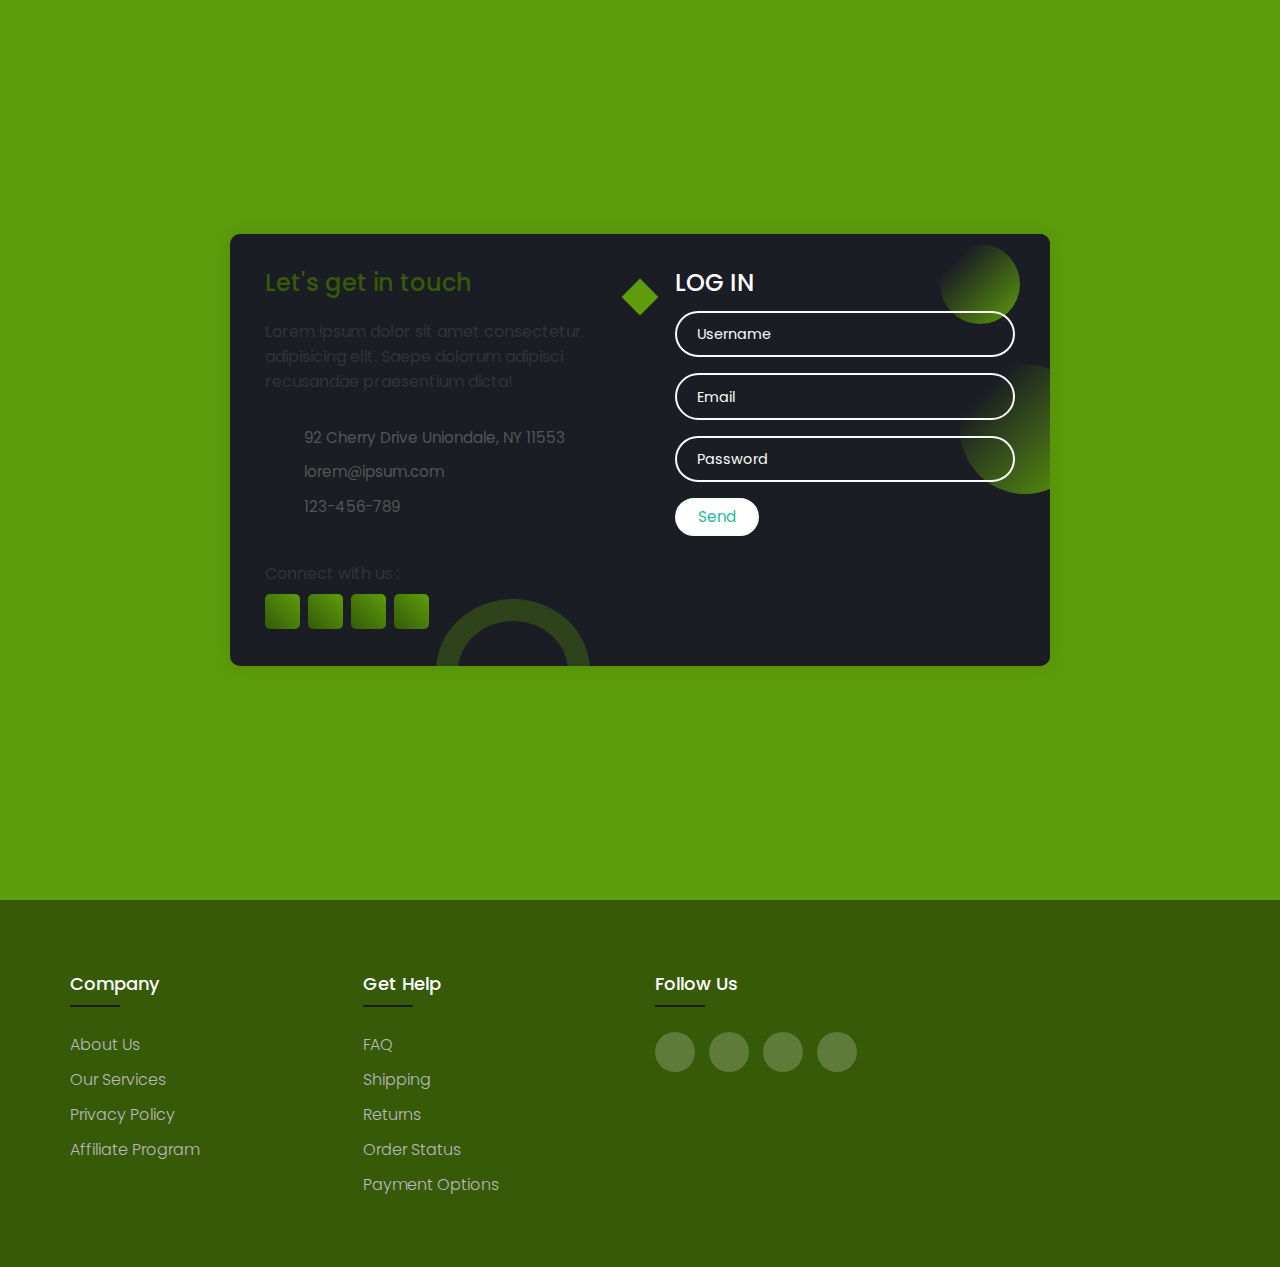
==== GastronomyWeb/contactus.html @ 0c78320f "a" ====
<!DOCTYPE html>
<html lang="en">
<head>
    <meta charset="UTF-8">
    <meta http-equiv="X-UA-Compatible" content="IE=edge">
    <link rel="stylesheet" href="cstyle.css">
    <meta name="viewport" content="width=device-width, initial-scale=1.0">
    <title>Document</title>
</head>
<body>
  <div class="container1">
    <span class="big-circle"></span>
    <img src="img/shape.png" class="square" alt="" />
    <div class="form">
      <div class="contact-info">
        <h3 class="title">Let's get in touch</h3>
        <p class="text">
          Lorem ipsum dolor sit amet consectetur adipisicing elit. Saepe
          dolorum adipisci recusandae praesentium dicta!
        </p>

        <div class="info">
          <div class="information">
            <img src="img/location.png" class="icon" alt="" />
            <p>92 Cherry Drive Uniondale, NY 11553</p>
          </div>
          <div class="information">
            <img src="img/email.png" class="icon" alt="" />
            <p>lorem@ipsum.com</p>
          </div>
          <div class="information">
            <img src="img/phone.png" class="icon" alt="" />
            <p>123-456-789</p>
          </div>
        </div>

        <div class="social-media">
          <p>Connect with us :</p>
          <div class="social-icons">
            <a href="#">
              <i class="fab fa-facebook-f"></i>
            </a>
            <a href="#">
              <i class="fab fa-twitter"></i>
            </a>
            <a href="#">
              <i class="fab fa-instagram"></i>
            </a>
            <a href="#">
              <i class="fab fa-linkedin-in"></i>
            </a>
          </div>
        </div>
      </div>

      <div class="contact-form">
        <span class="circle one"></span>
        <span class="circle two"></span>

        <form action="index.html" autocomplete="off">
          <h3 class="title">LOG IN</h3>
          <div class="input-container">
            <input type="text" name="name" class="input" required />
            <label for="">Username</label>
            <span>Username</span>
          </div>
          <div class="input-container">
            <input type="email" name="email" class="input" required/>
            <label for="">Email</label>
            <span>Email</span>
          </div>
          <div class="input-container">
            <input type="password" name="password" class="input"  required/>
            <label for="">Password</label>
            <span>Password</span>
          </div>
          <!-- <div class="input-container textarea">
            <textarea name="message" class="input" required></textarea>
            <label for="">Message</label>
            <span>Message</span>
          </div> -->
          <input type="submit" value="Send" class="btn" />
        </form>
      </div>
    </div>
  </div>

  <script src="app.js"></script>
  <footer class="footer">
    <div class="container">
      <div class="row">
        <div class="footer-col">
          <h4>company</h4>
          <ul>
            <li><a href="#">about us</a></li>
            <li><a href="#">our services</a></li>
            <li><a href="#">privacy policy</a></li>
            <li><a href="#">affiliate program</a></li>
          </ul>
        </div>
        <div class="footer-col">
          <h4>get help</h4>
          <ul>
            <li><a href="#">FAQ</a></li>
            <li><a href="#">shipping</a></li>
            <li><a href="#">returns</a></li>
            <li><a href="#">order status</a></li>
            <li><a href="#">payment options</a></li>
          </ul>
        </div>
        <!-- <div class="footer-col">
          <h4>online shop</h4>
          <ul>
            <li><a href="#">watch</a></li>
            <li><a href="#">bag</a></li>
            <li><a href="#">shoes</a></li>
            <li><a href="#">dress</a></li>
          </ul>
        </div> -->
        <div class="footer-col">
          <h4>follow us</h4>
          <div class="social-links">
            <a href="#"><i class="fab fa-facebook-f"></i></a>
            <a href="#"><i class="fab fa-twitter"></i></a>
            <a href="#"><i class="fab fa-instagram"></i></a>
            <a href="#"><i class="fab fa-linkedin-in"></i></a>
          </div>
        </div>
      </div>
    </div>
 </footer>
</body>
</html>
---- GastronomyWeb/cstyle.css ----
@import url("https://fonts.googleapis.com/css2?family=Poppins:wght@100;200;300;400;500;600;700;800&display=swap");

* {
  margin: 0;
  padding: 0;
  box-sizing: border-box;
}

body,
input,
textarea {
  font-family: "Poppins", sans-serif;
}

.container1 {
  position: relative;
  width: 100%;
  min-height: 100vh;
  padding: 2rem;
  background-color: #5d9d0b;
  overflow: hidden;
  display: flex;
  align-items: center;
  justify-content: center;
}

.form {
  width: 100%;
  max-width: 820px;
  background-color: #1b1d24;
  border-radius: 10px;
  box-shadow: 0 0 20px 1px rgba(0, 0, 0, 0.1);
  z-index: 1000;
  overflow: hidden;
  display: grid;
  grid-template-columns: repeat(2, 1fr);
}

.contact-form {
  background-color: #1b1d24;
  position: relative;
}

.circle {
  border-radius: 50%;
  background: linear-gradient(135deg, transparent 20%, #5d9d0b);
  position: absolute;
}

.circle.one {
  width: 130px;
  height: 130px;
  top: 130px;
  right: -40px;
}

.circle.two {
  width: 80px;
  height: 80px;
  top: 10px;
  right: 30px;
}

.contact-form:before {
  content: "";
  position: absolute;
  width: 26px;
  height: 26px;
  background-color: #5d9d0b;
  transform: rotate(45deg);
  top: 50px;
  left: -13px;
}

form {
  padding: 2.3rem 2.2rem;
  z-index: 10;
  overflow: hidden;
  position: relative;
}

.title {
  color: #fff;
  font-weight: 500;
  font-size: 1.5rem;
  line-height: 1;
  margin-bottom: 0.7rem;
}

.input-container {
  position: relative;
  margin: 1rem 0;
}

.input {
  width: 100%;
  outline: none;
  border: 2px solid #fafafa;
  background: none;
  padding: 0.6rem 1.2rem;
  color: #fff;
  font-weight: 500;
  font-size: 0.95rem;
  letter-spacing: 0.5px;
  border-radius: 25px;
  transition: 0.3s;
}

textarea.input {
  padding: 0.8rem 1.2rem;
  min-height: 150px;
  border-radius: 22px;
  resize: none;
  overflow-y: auto;
}

.input-container label {
  position: absolute;
  top: 50%;
  left: 15px;
  transform: translateY(-50%);
  padding: 0 0.4rem;
  color: #fafafa;
  font-size: 0.9rem;
  font-weight: 400;
  pointer-events: none;
  z-index: 1000;
  transition: 0.5s;
}

.input-container.textarea label {
  top: 1rem;
  transform: translateY(0);
}

.btn {
  padding: 0.6rem 1.3rem;
  background-color: #fff;
  border: 2px solid #fafafa;
  font-size: 0.95rem;
  color: #1abc9c;
  line-height: 1;
  border-radius: 25px;
  outline: none;
  cursor: pointer;
  transition: 0.3s;
  margin: 0;
}

.btn:hover {
  background-color: transparent;
  color: #fff;
}

.input-container span {
  position: absolute;
  top: 0;
  left: 25px;
  transform: translateY(-50%);
  font-size: 0.8rem;
  padding: 0 0.4rem;
  color: transparent;
  pointer-events: none;
  z-index: 500;
}

.input-container span:before,
.input-container span:after {
  content: "";
  position: absolute;
  width: 10%;
  opacity: 0;
  transition: 0.3s;
  height: 5px;
  background-color: #5d9d0b;
  top: 50%;
  transform: translateY(-50%);
}

.input-container span:before {
  left: 50%;
}

.input-container span:after {
  right: 50%;
}

.input-container.focus label {
  top: 0;
  transform: translateY(-50%);
  left: 25px;
  font-size: 0.8rem;
}

.input-container.focus span:before,
.input-container.focus span:after {
  width: 50%;
  opacity: 1;
}

.contact-info {
  padding: 2.3rem 2.2rem;
  position: relative;
}

.contact-info .title {
  color: #365a08;
}

.text {
  color: #333;
  margin: 1.5rem 0 2rem 0;
}

.information {
  display: flex;
  color: #555;
  margin: 0.7rem 0;
  align-items: center;
  font-size: 0.95rem;
}

.icon {
  width: 28px;
  margin-right: 0.7rem;
}

.social-media {
  padding: 2rem 0 0 0;
}

.social-media p {
  color: #333;
}

.social-icons {
  display: flex;
  margin-top: 0.5rem;
}

.social-icons a {
  width: 35px;
  height: 35px;
  border-radius: 5px;
  background: linear-gradient(45deg, #365a08, #5d9d0b);
  color: #fff;
  text-align: center;
  line-height: 35px;
  margin-right: 0.5rem;
  transition: 0.3s;
}

.social-icons a:hover {
  transform: scale(1.05);
}

.contact-info:before {
  content: "";
  position: absolute;
  width: 110px;
  height: 100px;
  border: 22px solid #5d9d0b;
  border-radius: 50%;
  bottom: -77px;
  right: 50px;
  opacity: 0.3;
}

/* .big-circle {
  position: absolute;
  width: 500px;
  height: 500px;
  border-radius: 50%;
  background: linear-gradient(to bottom, #365a08, #1b1d24);
  bottom: 50%;
  right: 50%;
  transform: translate(-40%, 38%);
} */

.big-circle:after {
  content: "";
  position: absolute;
  width: 360px;
  height: 360px;
  background-color: #fafafa;
  border-radius: 50%;
  top: calc(50% - 180px);
  left: calc(50% - 180px);
}

.square {
  position: absolute;
  height: 400px;
  top: 50%;
  left: 50%;
  transform: translate(181%, 11%);
  opacity: 0.2;
}

@media (max-width: 850px) {
  .form {
    grid-template-columns: 1fr;
  }

  .contact-info:before {
    bottom: initial;
    top: -75px;
    right: 65px;
    transform: scale(0.95);
  }

  .contact-form:before {
    top: -13px;
    left: initial;
    right: 70px;
  }

  .square {
    transform: translate(140%, 43%);
    height: 350px;
  }

  .big-circle {
    bottom: 75%;
    transform: scale(0.9) translate(-40%, 30%);
    right: 50%;
  }

  .text {
    margin: 1rem 0 1.5rem 0;
  }

  .social-media {
    padding: 1.5rem 0 0 0;
  }
}

@media (max-width: 480px) {
  .container {
    padding: 1.5rem;
  }

  .contact-info:before {
    display: none;
  }

  .square,
  .big-circle {
    display: none;
  }

  form,
  .contact-info {
    padding: 1.7rem 1.6rem;
  }

  .text,
  .information,
  .social-media p {
    font-size: 0.8rem;
  }

  .title {
    font-size: 1.15rem;
  }

  .social-icons a {
    width: 30px;
    height: 30px;
    line-height: 30px;
  }

  .icon {
    width: 23px;
  }

  .input {
    padding: 0.45rem 1.2rem;
  }

  .btn {
    padding: 0.45rem 1.2rem;
  }
}
/* Footer  */
.container{
	max-width: 1170px;
	margin:auto;
}
.row{
	display: flex;
	flex-wrap: wrap;
}
ul{
	list-style: none;
}
.footer{
	background-color: #365a08;
    padding: 70px 0;
}
.footer-col{
   width: 25%;
   padding: 0 15px;
}
.footer-col h4{
	font-size: 18px;
	color: #ffffff;
	text-transform: capitalize;
	margin-bottom: 35px;
	font-weight: 500;
	position: relative;
}
.footer-col h4::before{
	content: '';
	position: absolute;
	left:0;
	bottom: -10px;
	background-color: #1b1d24;
	height: 2px;
	box-sizing: border-box;
	width: 50px;
}
.footer-col ul li:not(:last-child){
	margin-bottom: 10px;
}
.footer-col ul li a{
	font-size: 16px;
	text-transform: capitalize;
	color: #ffffff;
	text-decoration: none;
	font-weight: 300;
	color: #bbbbbb;
	display: block;
	transition: all 0.3s ease;
}
.footer-col ul li a:hover{
	color: #ffffff;
	padding-left: 8px;
}
.footer-col .social-links a{
	display: inline-block;
	height: 40px;
	width: 40px;
	background-color: rgba(255,255,255,0.2);
	margin:0 10px 10px 0;
	text-align: center;
	line-height: 40px;
	border-radius: 50%;
	color: #ffffff;
	transition: all 0.5s ease;
}
.footer-col .social-links a:hover{
	color: #24262b;
	background-color: #ffffff;
}

/*responsive*/
@media(max-width: 767px){
  .footer-col{
    width: 50%;
    margin-bottom: 30px;
}
}
@media(max-width: 574px){
  .footer-col{
    width: 100%;
}
}
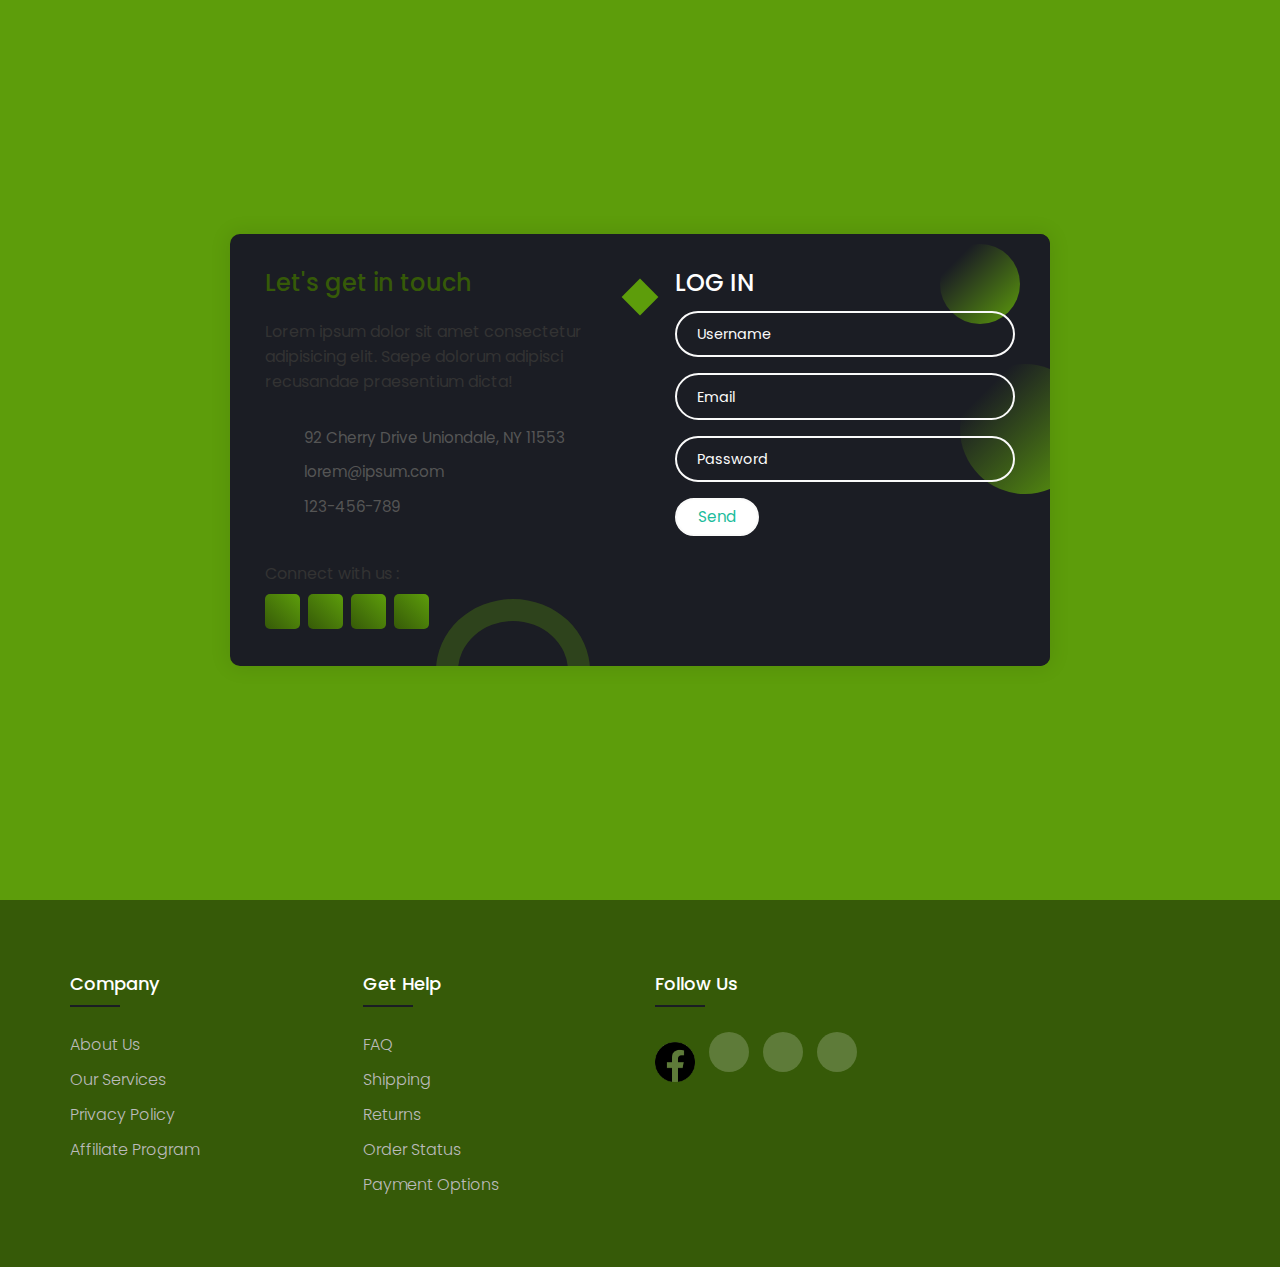
==== commit 527bae68: "icons" ====
--- a/GastronomyWeb/contactus.html
+++ b/GastronomyWeb/contactus.html
@@ -120,7 +120,7 @@
         <div class="footer-col">
           <h4>follow us</h4>
           <div class="social-links">
-            <a href="#"><i class="fab fa-facebook-f"></i></a>
+            <a href="#"><img src="images/facebook.png" alt="" class="socialimg"></i></a>
             <a href="#"><i class="fab fa-twitter"></i></a>
             <a href="#"><i class="fab fa-instagram"></i></a>
             <a href="#"><i class="fab fa-linkedin-in"></i></a>
--- a/GastronomyWeb/cstyle.css
+++ b/GastronomyWeb/cstyle.css
@@ -275,7 +275,7 @@
   bottom: 50%;
   right: 50%;
   transform: translate(-40%, 38%);
-} */
+} 
 
 .big-circle:after {
   content: "";
@@ -286,7 +286,7 @@
   border-radius: 50%;
   top: calc(50% - 180px);
   left: calc(50% - 180px);
-}
+} . */
 
 .square {
   position: absolute;
@@ -465,4 +465,11 @@
   .footer-col{
     width: 100%;
 }
+}
+
+.socialimg
+{
+  height: 40px;
+  width:40px;
+
 }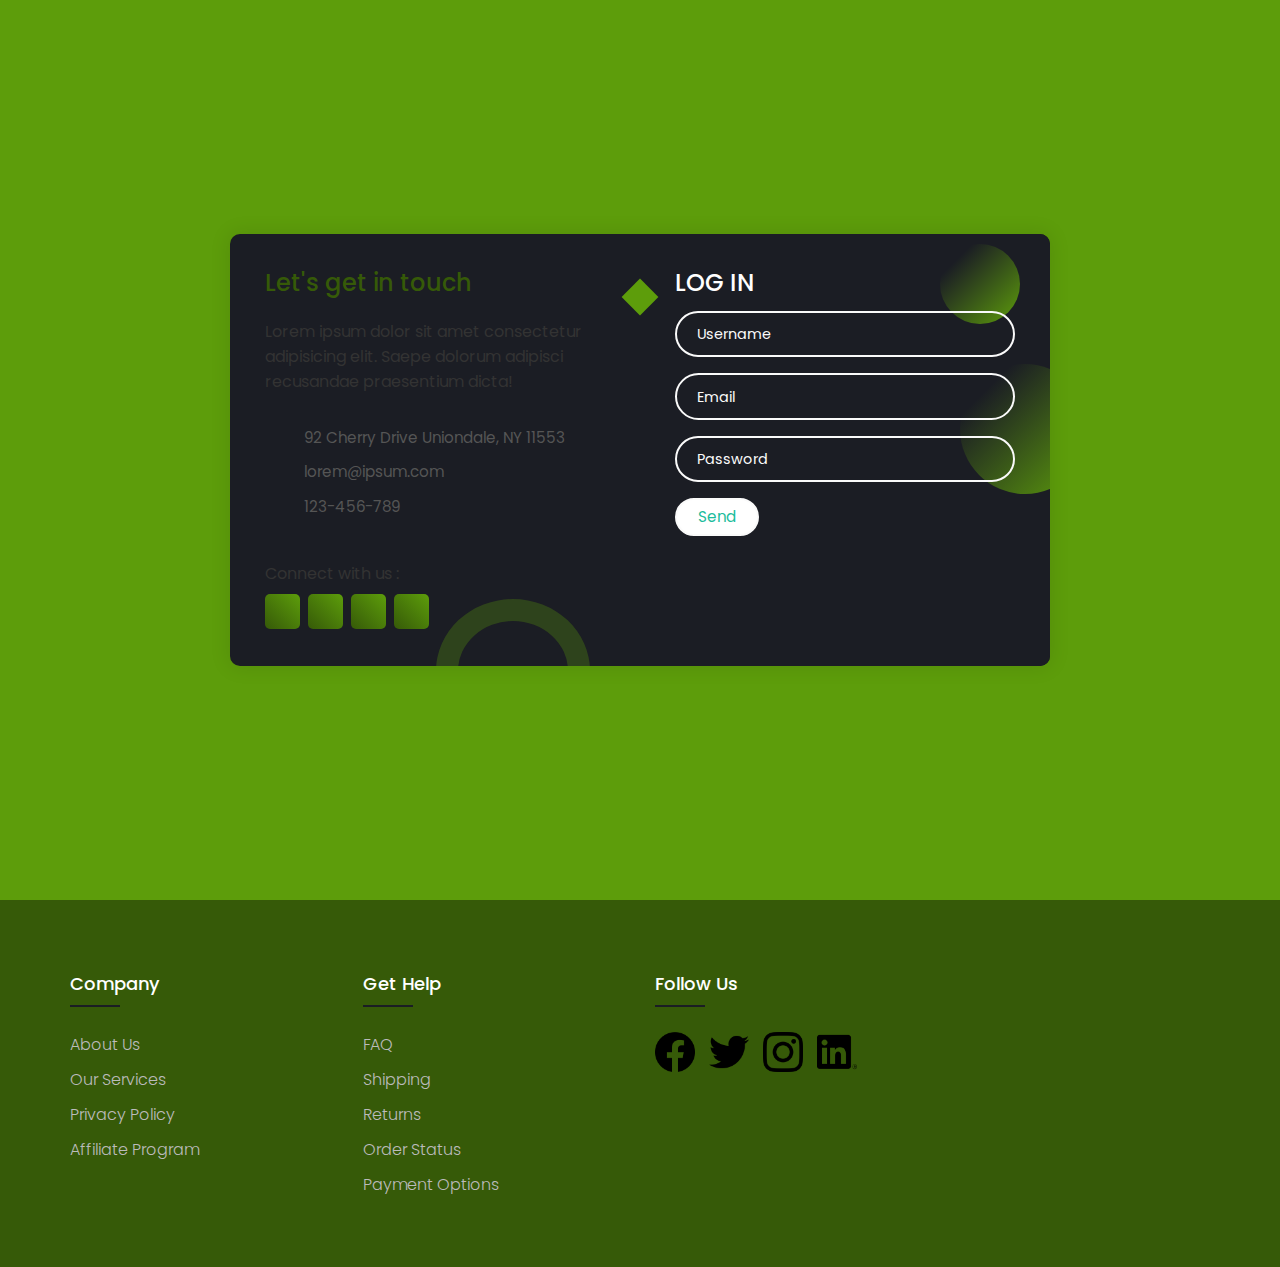
==== commit 12aff983: "fixed hyperlinks" ====
--- a/GastronomyWeb/contactus.html
+++ b/GastronomyWeb/contactus.html
@@ -121,9 +121,9 @@
           <h4>follow us</h4>
           <div class="social-links">
             <a href="#"><img src="images/facebook.png" alt="" class="socialimg"></i></a>
-            <a href="#"><i class="fab fa-twitter"></i></a>
-            <a href="#"><i class="fab fa-instagram"></i></a>
-            <a href="#"><i class="fab fa-linkedin-in"></i></a>
+            <a href="#"><img src="images/twitter.png" alt="" class="socialimg"></i></a>
+            <a href="#"><img src="images/instagram.png" alt="" class="socialimg"></i></a>
+            <a href="#"><img src="images/linkedin.png" alt="" class="socialimg"></a>
           </div>
         </div>
       </div>
--- a/GastronomyWeb/cstyle.css
+++ b/GastronomyWeb/cstyle.css
@@ -441,7 +441,7 @@
 	display: inline-block;
 	height: 40px;
 	width: 40px;
-	background-color: rgba(255,255,255,0.2);
+	
 	margin:0 10px 10px 0;
 	text-align: center;
 	line-height: 40px;
@@ -449,10 +449,7 @@
 	color: #ffffff;
 	transition: all 0.5s ease;
 }
-.footer-col .social-links a:hover{
-	color: #24262b;
-	background-color: #ffffff;
-}
+
 
 /*responsive*/
 @media(max-width: 767px){
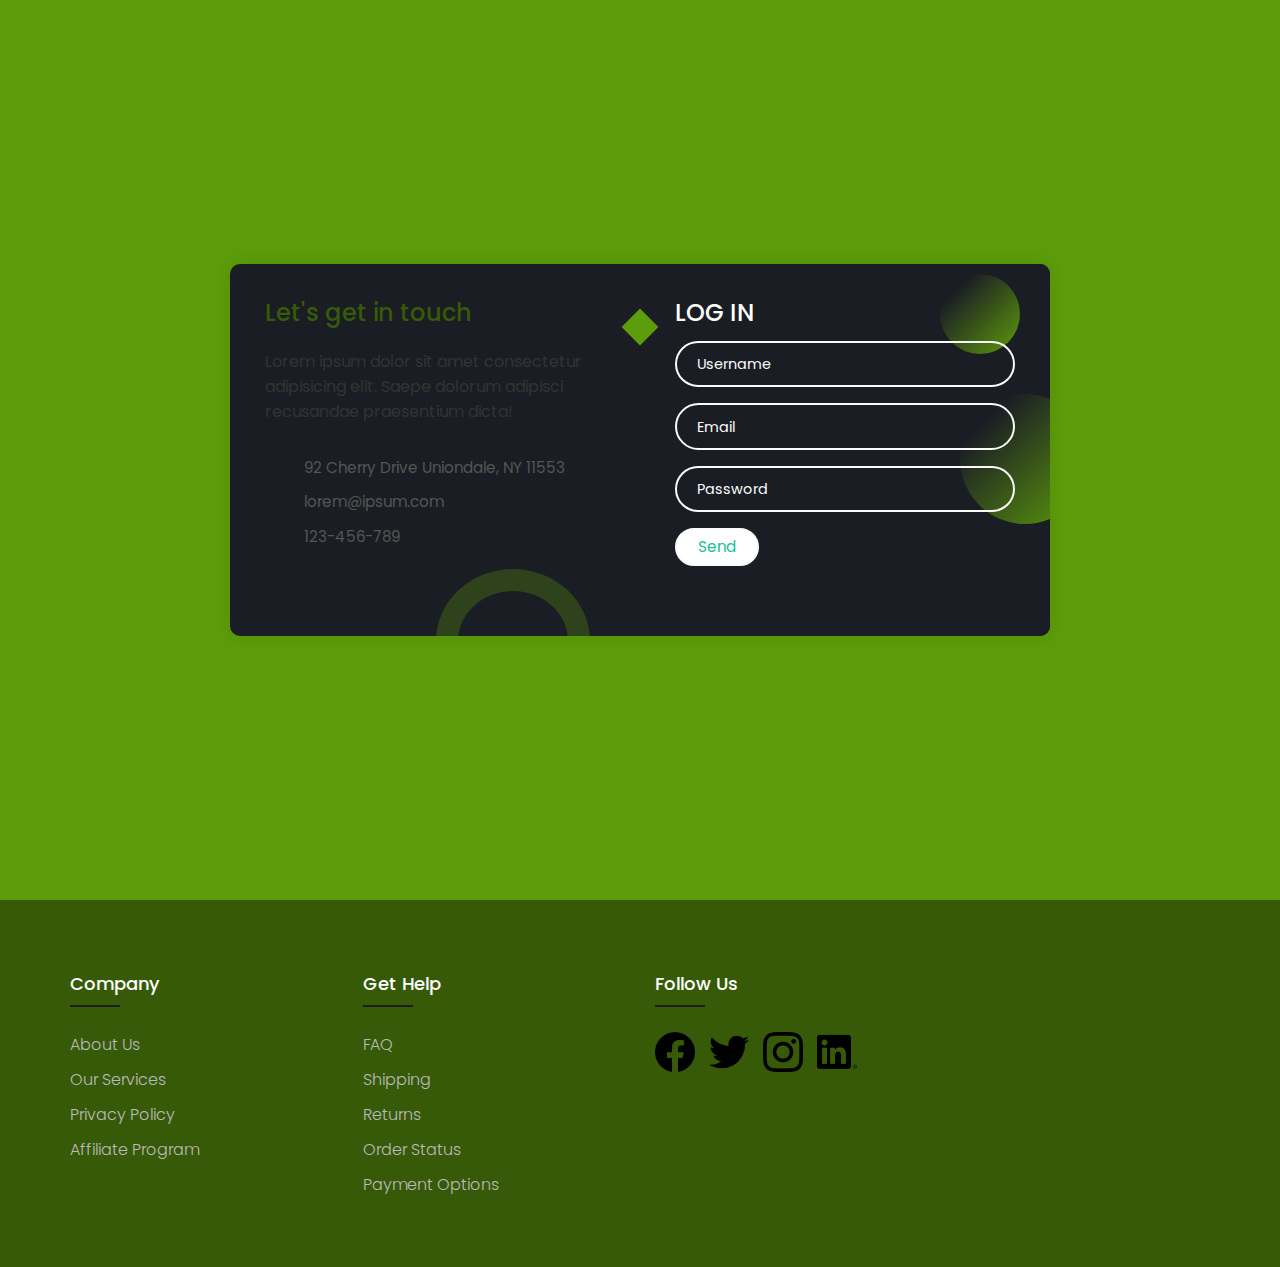
==== commit e923cff8: "change css" ====
--- a/GastronomyWeb/contactus.html
+++ b/GastronomyWeb/contactus.html
@@ -35,7 +35,7 @@
         </div>
 
         <div class="social-media">
-          <p>Connect with us :</p>
+          <!-- <p>Connect with us :</p> -->
           <div class="social-icons">
             <a href="#">
               <i class="fab fa-facebook-f"></i>
@@ -120,10 +120,10 @@
         <div class="footer-col">
           <h4>follow us</h4>
           <div class="social-links">
-            <a href="#"><img src="images/facebook.png" alt="" class="socialimg"></i></a>
-            <a href="#"><img src="images/twitter.png" alt="" class="socialimg"></i></a>
-            <a href="#"><img src="images/instagram.png" alt="" class="socialimg"></i></a>
-            <a href="#"><img src="images/linkedin.png" alt="" class="socialimg"></a>
+            <a href="https://www.facebook.com/"><img src="images/facebook.png" alt="" class="socialimg"></i></a>
+            <a href="https://twitter.com/?lang=en"><img src="images/twitter.png" alt="" class="socialimg"></i></a>
+            <a href="https://www.instagram.com/"><img src="images/instagram.png" alt="" class="socialimg"></i></a>
+            <a href="https://www.linkedin.com/"><img src="images/linkedin.png" alt="" class="socialimg"></a>
           </div>
         </div>
       </div>
--- a/GastronomyWeb/cstyle.css
+++ b/GastronomyWeb/cstyle.css
@@ -238,7 +238,7 @@
   margin-top: 0.5rem;
 }
 
-.social-icons a {
+/* .social-icons a {
   width: 35px;
   height: 35px;
   border-radius: 5px;
@@ -248,7 +248,7 @@
   line-height: 35px;
   margin-right: 0.5rem;
   transition: 0.3s;
-}
+} */
 
 .social-icons a:hover {
   transform: scale(1.05);
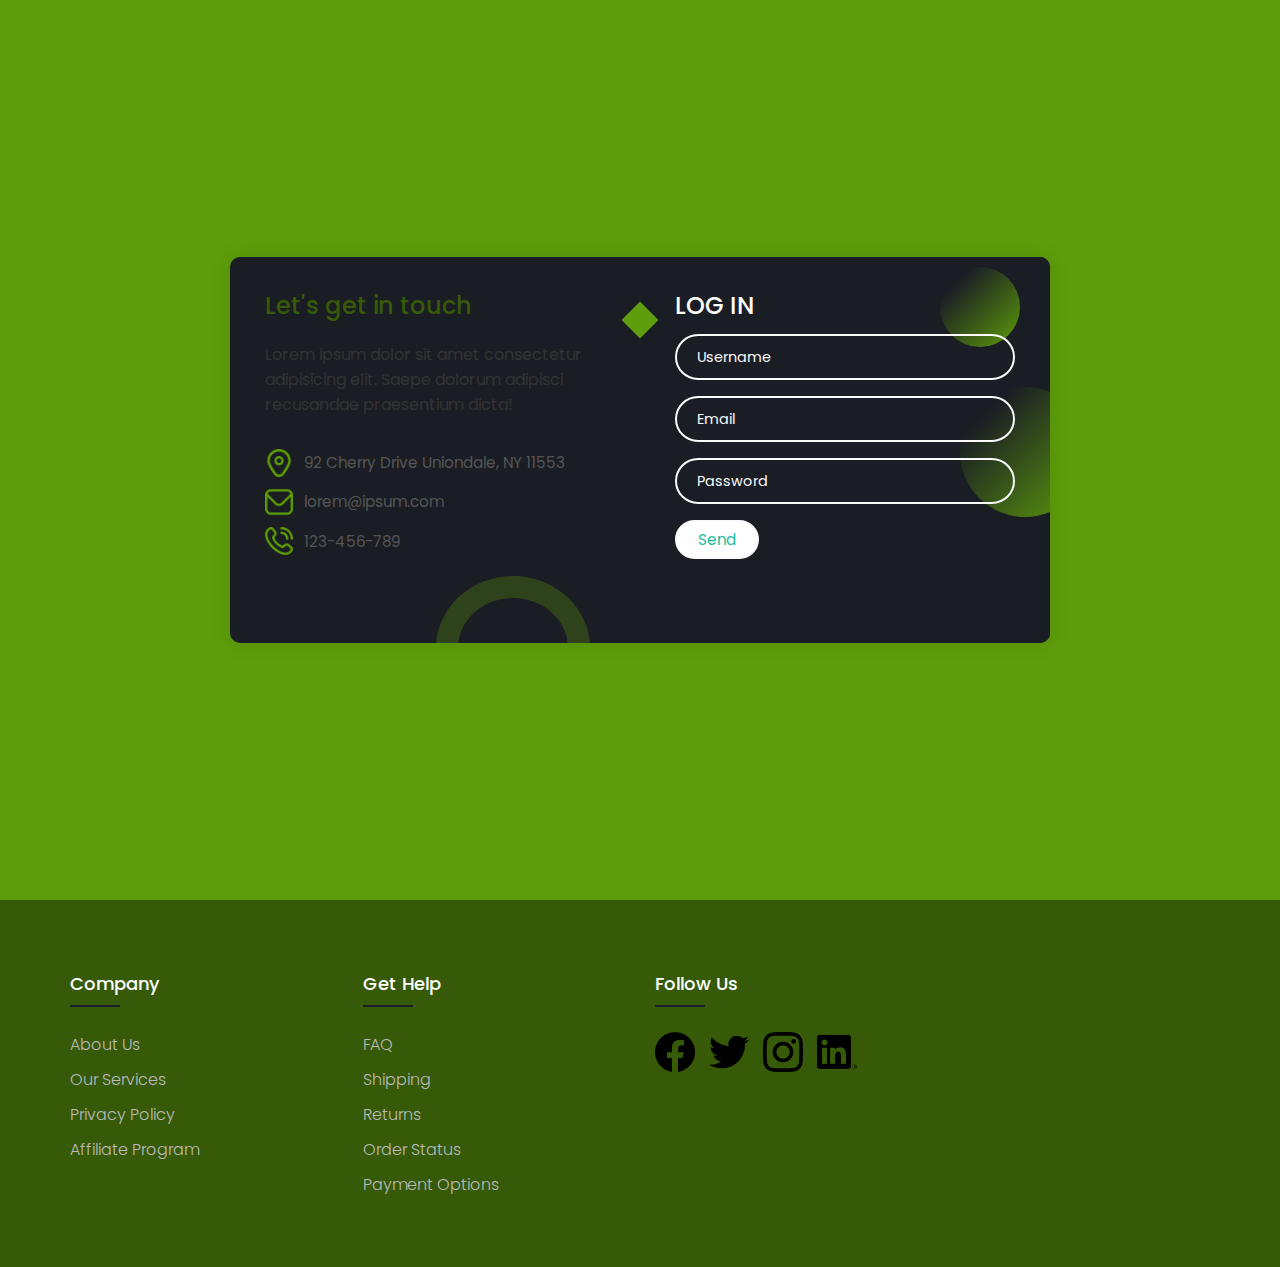
==== commit 702ca2f6: "added icons" ====
--- a/GastronomyWeb/contactus.html
+++ b/GastronomyWeb/contactus.html
@@ -21,15 +21,15 @@
 
         <div class="info">
           <div class="information">
-            <img src="img/location.png" class="icon" alt="" />
+            <img src="images/location.png" class="icon" alt="" />
             <p>92 Cherry Drive Uniondale, NY 11553</p>
           </div>
           <div class="information">
-            <img src="img/email.png" class="icon" alt="" />
+            <img src="images/email.png" class="icon" alt="" />
             <p>lorem@ipsum.com</p>
           </div>
           <div class="information">
-            <img src="img/phone.png" class="icon" alt="" />
+            <img src="images/phone.png" class="icon" alt="" />
             <p>123-456-789</p>
           </div>
         </div>
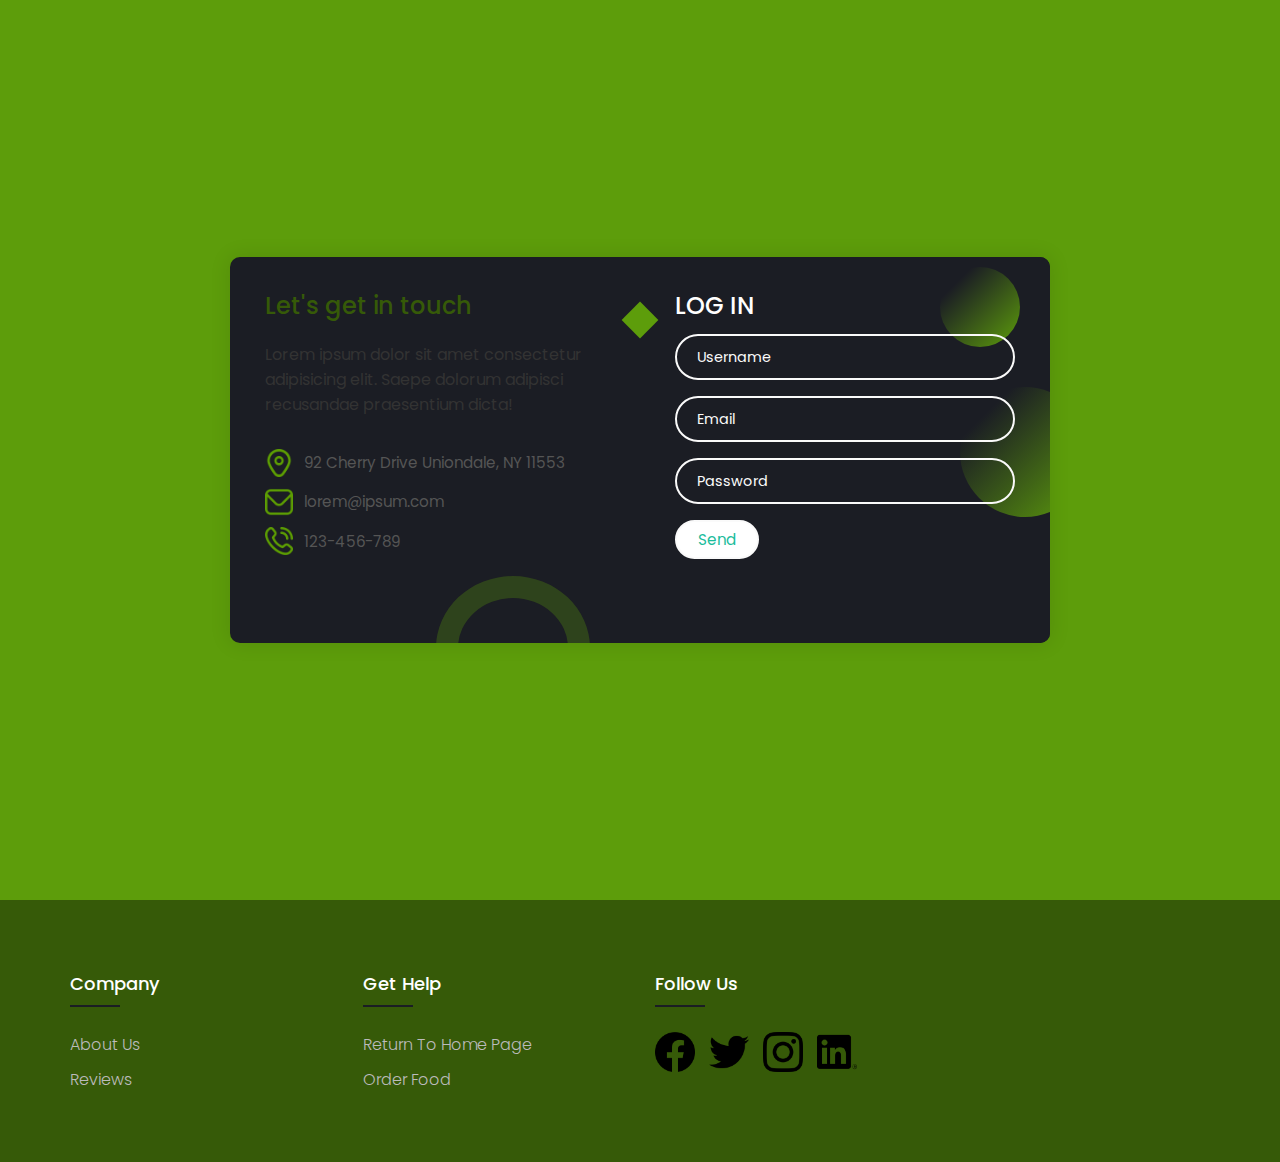
==== commit 9a5beb7e: "hyperlinx" ====
--- a/GastronomyWeb/contactus.html
+++ b/GastronomyWeb/contactus.html
@@ -5,7 +5,7 @@
     <meta http-equiv="X-UA-Compatible" content="IE=edge">
     <link rel="stylesheet" href="cstyle.css">
     <meta name="viewport" content="width=device-width, initial-scale=1.0">
-    <title>Document</title>
+    <title>Log In</title>
 </head>
 <body>
   <div class="container1">
@@ -93,19 +93,16 @@
           <h4>company</h4>
           <ul>
             <li><a href="#">about us</a></li>
-            <li><a href="#">our services</a></li>
-            <li><a href="#">privacy policy</a></li>
-            <li><a href="#">affiliate program</a></li>
+            <li><a href="https://reviewmeta.com/brand/grub2go">reviews</a></li>
+            
           </ul>
         </div>
         <div class="footer-col">
           <h4>get help</h4>
           <ul>
-            <li><a href="#">FAQ</a></li>
-            <li><a href="#">shipping</a></li>
-            <li><a href="#">returns</a></li>
-            <li><a href="#">order status</a></li>
-            <li><a href="#">payment options</a></li>
+            <li><a href="index.html">Return to Home Page</a></li>
+            <li><a href="">Order Food</a></li>
+           
           </ul>
         </div>
         <!-- <div class="footer-col">
